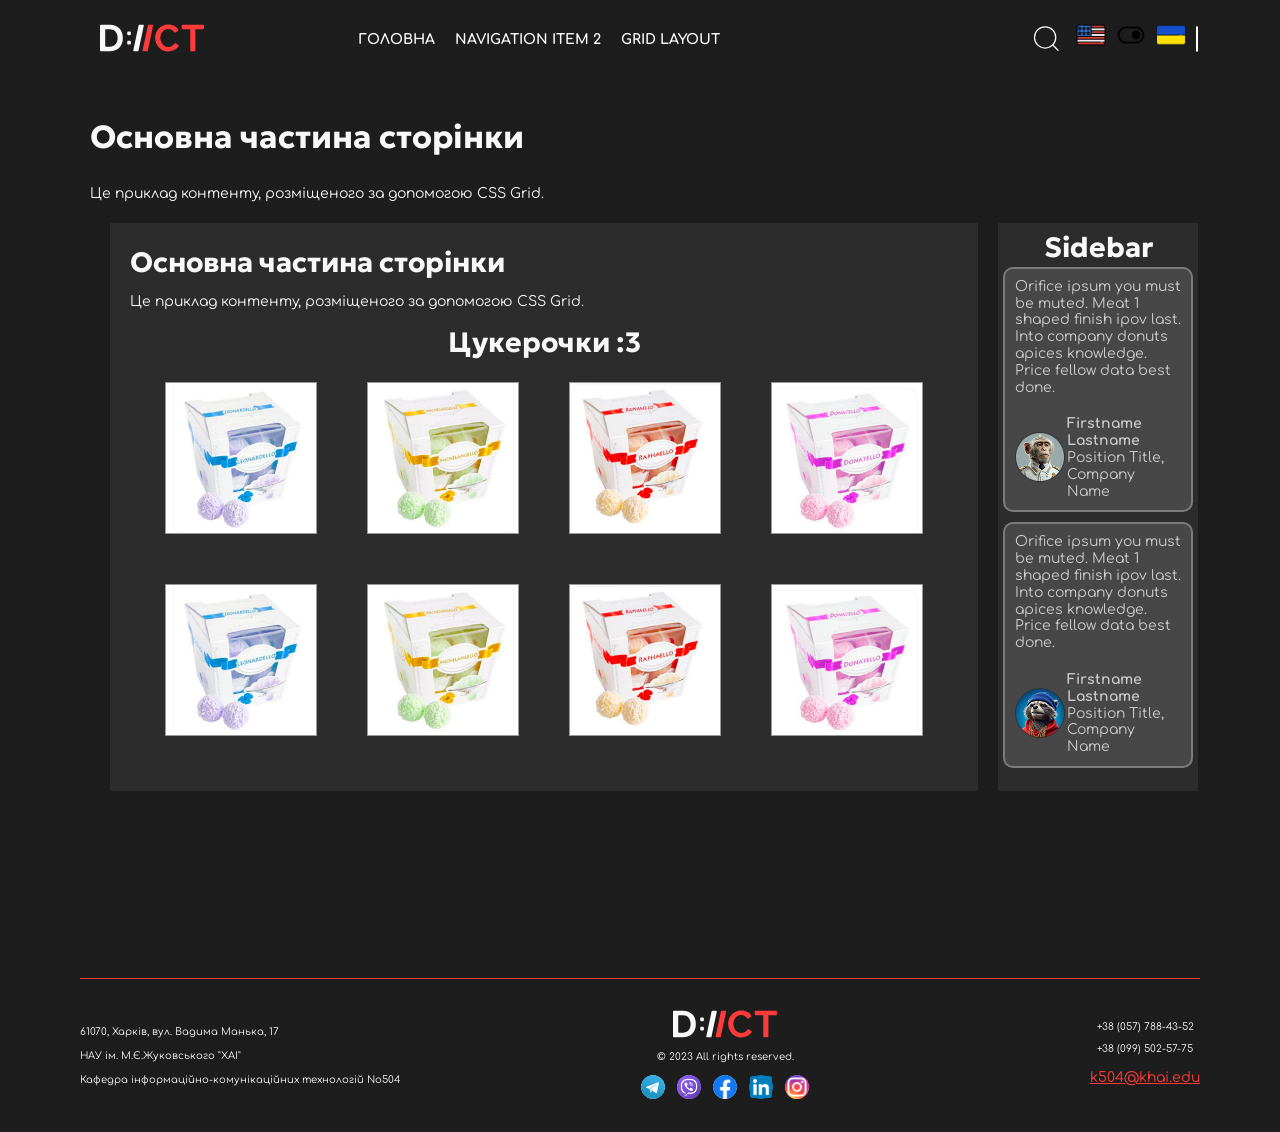
==== grid.html @ 818a5f4d "Practical work 9: CSS Grid: created a grid layout for the side page" ====
<!doctype html>
<html lang="uk">
<head>
    <meta charset="UTF-8">
    <meta name="viewport" content="width=device-width, initial-scale=1.0">
    <title>CSS Grid Layout Example</title>
    <link rel="stylesheet" href="css/main.css">
</head>
<body>
    <header class="header">
        <div class="logo">
            <a href="index.html"><img src="images/logo.svg"></a>
        </div>

        <nav class="main-nav">
            <ul class="nav-menu">
                <li class="nav-item"><a href="index.html">Головна</a></li>
                <li class="nav-item"><a href="#">Navigation Item 2</a></li>
                <li class="nav-item"><a href="grid.html" class="active">Grid Layout</a></li>
            </ul>
        </nav>

        <div class="search">
            <a href="#"><img src="images/search.svg" alt="Пошук" title="Пошук" class="icon-search" width="30" height="30"></a>
        </div>

        <div class="header-controls">
            <div class="language-switcher">
                <ul class="language-switcher">
                    <li class="eng"><a href="#"><img src="images/eng.png" alt="Англійська" title="Англійська" class="lang-eng" width="30" height="30"></a></li>
                    <li class="switcher"><a href="#"><img src="images/toggle.png" alt="Перемикач" title="Перемикач" class="lang-button" width="30" height="30"></a></li>
                    <li class="ukr"><a href="#"><img src="images/ukr.png" alt="Українська" title="Українська" class="lang-ukr" width="30" height="30"></a></li>
                </ul>
            </div>
        </div>
    </header>
    <div class="page-content-wrapper">
        <main class="main-content">
            <h2 class="main-title">Основна частина сторінки</h2>
            <p>Це приклад контенту, розміщеного за допомогою CSS Grid.</p>

            <div class="grid-container">
                <section class="main-section">
                    <h3>Основна частина сторінки</h3>
                    <p>Це приклад контенту, розміщеного за допомогою CSS Grid.</p>

                    <h3 class="gallery-title">Цукерочки :3</h3>
                    <div class="image-gallery">
                        <div class="gallery-item"><img alt="candy" src="images/Leo.png">️</div>
                        <div class="gallery-item"><img alt="candy" src="images/Mike.png">️</div>
                        <div class="gallery-item"><img alt="candy" src="images/Raf.png">️</div>
                        <div class="gallery-item"><img alt="candy" src="images/Don.png">️</div>
                        <div class="gallery-item"><img alt="candy" src="images/Leo.png">️</div>
                        <div class="gallery-item"><img alt="candy" src="images/Mike.png">️</div>
                        <div class="gallery-item"><img alt="candy" src="images/Raf.png">️</div>
                        <div class="gallery-item"><img alt="candy" src="images/Don.png">️</div>
                    </div>
                </section>

                <aside class="sidebar">
                    <h3>Sidebar</h3>
                    <div class="sidebar-item-wrapper">
                        <div class="sidebar-item">
                            <p class="review-text">Orifice ipsum you must be muted. Meat 1 shaped finish ipov last. Into company donuts apices knowledge. Price fellow data best done.</p>
                            <div class="sidebar-item-info">
                                <div class="image-container">
                                    <img src="images/feedback-1.png" alt="Аватар 1" class="reviewer-avatar">
                                </div>
                                <div class="reviewer-details">
                                    <p class="reviewer-name">Firstname Lastname</p>
                                    <p class="reviewer-position">Position Title, Company Name</p>
                                </div>
                            </div>
                        </div>
                        <div class="sidebar-item">
                            <p class="review-text">Orifice ipsum you must be muted. Meat 1 shaped finish ipov last. Into company donuts apices knowledge. Price fellow data best done.</p>
                            <div class="sidebar-item-info">
                                <div class="image-container">
                                    <img src="images/feedback-2.png" alt="Аватар 2" class="reviewer-avatar">
                                </div>
                                <div class="reviewer-details">
                                    <p class="reviewer-name">Firstname Lastname</p>
                                    <p class="reviewer-position">Position Title, Company Name</p>
                                </div>
                            </div>
                        </div>
                    </div>
                </aside>
            </div>
        </main>
    </div>

    <footer>
        <div class="footer-container">
            <div class="footer-block address-block">
                <p>61070, Харків, вул. Вадима Манька, 17</p>
                <p>НАУ ім. М.Є.Жуковського "ХАІ"</p>
                <p>Кафедра інформаційно-комунікаційних технологій No504</p>
            </div>
            <div class="footer-block logo-block">
                <img src="images/logo.svg" alt="Логотип DICT" title="Логотип кафедри ІКТ" class="footer-logo">
                <p class="copyright">© 2023 All rights reserved.</p>
                <div class="footer-social-links">
                    <ul>
                        <li class="telegram"><a><img src="images/telegram.svg" alt="telegram" title="Телеграм" class="social-icon"></a></li>
                        <li class="viber"><a><img src="images/viber.svg" alt="viber" title="Вайбер" class="social-icon"></a></li>
                        <li class="fb"><a><img src="images/fb.svg" alt="facebook" title="Фейсбук" class="social-icon"></a></li>
                        <li class="in"><a><img src="images/in.svg" alt="in" title="LinkedIn" class="social-icon"></a></li>
                        <li class="instagram"><a><img src="images/instagram.svg" alt="instagram" title="Інстаграм" class="social-icon"></a></li>
                    </ul>
                </div>
            </div>
            <div class="footer-block contact-block">
                <p class="footer-phone-link">+38 (057) 788-43-52</p>
                <p class="footer-phone-link">+38 (099) 502-57-75</p>
                <a href="mailto:k504@khai.edu" class="footer-email-link">k504@khai.edu</a>
            </div>
        </div>
    </footer>
</body>
</html>
---- css/main.css ----
@import url("https://fonts.googleapis.com/css2?family=Comfortaa:wght@300..700&family=Geologica:wght@100..900&display=swap");
:root {
  --primary-color: #1d1d1d;
  --primary-text-color: #f8f8f8;
  --red-color: #ff3b39;
  --red-hover-color: #ff1a18;
  --grey-color: #7c7c7c;
  --silver-color: #bfbfbf;
}

[data-theme=light] {
  --primary-color: #f8f8f8;
  --primary-text-color: #1d1d1d;
  --red-color: #ff3b39;
  --red-hover-color: #ff1a18;
  --grey-color: #7c7c7c;
  --silver-color: #bfbfbf;
}

body {
  font-size: 14px;
  font-family: "Comfortaa", sans-serif;
  color: var(--primary-text-color);
}

h1, h2, h3, h4, h5, h6, .h1, .h2, .h3, .h4, .h5, .h6 {
  line-height: 1.4;
  font-weight: 700;
  font-family: "Geologica", sans-serif;
}

h1, .h1 {
  font-size: 38px;
}

h2, .h2 {
  font-size: 32px;
}

h3, .h3 {
  font-size: 28px;
}

h4, .h4 {
  font-size: 24px;
}

h5, .h5 {
  font-size: 18px;
}

h6, .h6 {
  font-size: 16px;
}

.p, p {
  font-size: 14px;
  line-height: 1.2;
  margin: 12px 0;
}

.small, small {
  font-size: 12px;
  line-height: 1.2;
}

.scc_large-text,
.large {
  font-size: 16px;
  line-height: 1.4;
}

a {
  color: var(--red-color);
  font-weight: 400;
  text-decoration: underline;
}
a:active, a:hover, a:focus {
  text-decoration: none;
}

strong {
  font-weight: 700;
}

em {
  font-style: italic;
}

body {
  font-family: "Comfortaa", sans-serif;
  background: var(--primary-color);
  color: var(--primary-text-color);
  max-width: 80em;
  margin: 0 auto;
  padding: 0 20px;
}

section {
  margin: 40px 0;
}

a {
  color: var(--red-color);
}

.button {
  background: var(--red-color);
  color: var(--primary-text-color);
  width: fit-content;
  padding: 7px 14px;
  border-radius: 5px;
  margin: 10px 0;
  border: 1px solid var(--red-color);
  cursor: pointer;
  display: inline-block;
  text-decoration: none;
  font-family: inherit;
}
.button p {
  margin: 0;
}
.button:hover {
  background: var(--red-hover-color);
  border-color: var(--red-hover-color);
}
.button:focus {
  background: var(--primary-color);
  color: var(--primary-text-color);
  outline: 2px solid var(--red-color);
}

#banner {
  position: relative;
  margin: 0 0;
  height: 720px;
  display: flex;
  align-items: center;
  background: var(--primary-color);
  overflow: hidden;
}
#banner .content-wrapper {
  width: 67%;
  max-width: 800px;
  display: flex;
  flex-direction: column;
  gap: 30px;
  position: relative;
  z-index: 9;
  padding-left: 20px;
}
#banner .content-wrapper h1 {
  margin: 0;
}
#banner .content-wrapper .banner-text {
  color: #ddd;
  font-size: 16px;
  line-height: 1.6;
}
#banner .content-wrapper .button {
  text-decoration: none;
  cursor: pointer;
}
#banner .banner-image {
  position: absolute;
  top: -80px;
  right: 0;
  height: 800px;
  z-index: 1;
}

#science {
  display: flex;
  flex-direction: row;
  justify-content: center;
  align-items: center;
  gap: 20px;
  flex-wrap: wrap;
}
#science .image-container {
  display: flex;
  min-width: 50%;
  width: 50%;
  justify-content: center;
}
#science .image-container img {
  flex: 1;
  width: 100%;
  max-width: 100%;
  height: auto;
  display: block;
}
#science .science-container {
  flex: 1;
  min-width: 200px;
  max-width: 50%;
}

#trust-us .section-title {
  display: flex;
  flex-direction: row;
  justify-content: center;
}
#trust-us .trust-us-logos {
  display: flex;
  flex-direction: row;
  flex-wrap: wrap;
  list-style: none;
  padding: 0;
  margin: 0;
  align-items: center;
  justify-content: center;
}
#trust-us .trust-us-logos li {
  margin: 20px 40px;
}
#trust-us .trust-us-logos li a {
  text-decoration: none;
}

#contact {
  display: flex;
  flex-direction: column;
  align-items: center;
}
#contact .section-title {
  margin: 0 0 25px 0;
}
#contact .contact-container .address {
  display: flex;
  flex-direction: column;
  align-items: center;
}
#contact .contact-container .address p {
  margin: 2px;
}
#contact .contact-details {
  display: flex;
  flex-direction: row;
  justify-content: space-around;
  align-items: start;
  flex-wrap: wrap;
  width: 100%;
}
#contact .contact-details .phones,
#contact .contact-details .social,
#contact .contact-details .emails {
  display: flex;
  flex-direction: column;
  align-items: center;
  min-width: 180px;
  margin: 0 10px;
}
#contact .contact-details .phones .phone-number {
  color: var(--red-color);
  font-size: 15px;
  margin: 4px 0;
  font-weight: 500;
}
#contact .contact-details .phones p {
  font-size: 15px;
  margin: 4px 0;
  font-weight: 500;
}
#contact .contact-details .emails a {
  color: var(--red-color);
  font-size: 15px;
  text-decoration: none;
  margin: 6px 0;
  display: block;
  transition: 0.3s;
}
#contact .contact-details .emails a:hover {
  text-decoration: underline;
}
#contact .contact-details .social-links {
  display: flex;
  gap: 12px;
  list-style: none;
  padding: 0;
  margin: 0;
}
#contact .contact-details .social-links li a {
  display: flex;
  align-items: center;
  justify-content: center;
  width: 40px;
  height: 40px;
  background: #2a2a2a;
  border-radius: 50%;
}
#contact .contact-details .social-links li a:hover {
  cursor: pointer;
}
#contact .contact-details .social-links li a img {
  width: 40px;
  height: 40px;
}

header {
  padding: 20px 0;
  display: flex;
  flex-direction: row;
  flex-wrap: wrap;
  gap: 20px;
  align-items: center;
}

.logo {
  width: 104px;
  height: auto;
}

.main-nav {
  width: calc(100% - 292px);
  flex: 1;
}
.main-nav .nav-menu {
  margin: 0;
  padding: 0;
  list-style: none;
  display: flex;
  flex-direction: row;
  flex-wrap: wrap;
  gap: 20px;
  justify-content: center;
}
.main-nav .nav-menu .nav-item a {
  color: #fff;
  text-decoration: none;
  text-transform: uppercase;
  font-weight: bold;
  font-size: 14px;
}
.main-nav .nav-menu .nav-item a:hover {
  color: var(--red-color);
}

.search {
  width: 24px;
  margin-left: auto;
}

.language-switcher {
  width: 104px;
  position: relative;
}
.language-switcher ul {
  display: flex;
  align-items: center;
  justify-content: space-between;
  gap: 10px;
  list-style: none;
  margin: 0;
  padding: 0;
}
.language-switcher ul::before {
  content: "";
  display: block;
  width: 38px;
  height: 24px;
  border-radius: 100px;
  border: 1px solid #fff;
  order: 2;
  background: transparent;
}
.language-switcher ul li {
  font-size: 14px;
  font-weight: 700;
  line-height: 24px;
  color: var(--grey-color);
  position: relative;
}
.language-switcher ul li a {
  text-decoration: none;
  color: var(--grey-color);
  display: inline-block;
  font-size: 14px;
  font-weight: 700;
  line-height: 24px;
}
.language-switcher ul li a.is-active {
  color: #fff;
}
.language-switcher ul li.ua {
  order: 1;
}
.language-switcher ul li.ua a::after {
  content: "";
  display: none;
  width: 18px;
  height: 18px;
  border-radius: 50%;
  background: url("images/ukr.png") no-repeat center;
  background-size: contain;
  position: absolute;
  top: 3px;
  right: -31px;
}
.language-switcher ul li.ua a.is-active::after {
  display: block;
}
.language-switcher ul li.en {
  order: 3;
}
.language-switcher ul li.en a::before {
  content: "";
  display: none;
  width: 18px;
  height: 18px;
  border-radius: 50%;
  background: url("images/eng.png") no-repeat center;
  background-size: contain;
  position: absolute;
  top: 3px;
  left: -31px;
}
.language-switcher ul li.en a.is-active::before {
  display: block;
}

.footer-container {
  display: flex;
  flex-direction: row;
  justify-content: space-between;
  align-items: center;
  margin: 30px 0;
}
.footer-container .logo-block {
  display: flex;
  flex-direction: column;
  align-items: center;
  margin: 0 40px 0 0;
}
.footer-container .logo-block .footer-social-links {
  display: flex;
  flex-direction: row;
}
.footer-container .logo-block .footer-social-links ul {
  display: flex;
  gap: 12px;
  list-style: none;
  padding: 0;
  margin: 0;
}
.footer-container .contact-block {
  display: flex;
  flex-direction: column;
  align-items: center;
}
.footer-container .contact-block .footer-phone-link {
  margin: 5px 0;
}
.footer-container .contact-block .footer-email-link {
  margin: 10px 0;
}
.footer-container p {
  font-size: 10px;
}

#testimonials .cards-wrapper .card {
  padding: 20px;
  border-radius: 20px;
  border: 1px solid #7c7c7c;
  padding: 20px;
  text-align: center;
  flex: 1;
  min-width: 200px;
  max-width: 285px;
  border: 2px solid #7c7c7c;
  background-color: #474747;
}
#testimonials .cards-wrapper .card .reviewer-info {
  margin-top: 20px;
  display: flex;
  flex-direction: row;
  justify-content: space-between;
}
#testimonials .cards-wrapper .card .reviewer-info .image-container {
  display: flex;
  flex-direction: row;
  align-items: center;
  margin-right: 10px;
  width: 25%;
}
#testimonials .cards-wrapper .card .reviewer-name {
  font-weight: 700;
}
#testimonials .cards-wrapper .card p {
  font-size: 14px;
  text-align: left;
  margin: 0 0;
  color: #ccc;
}

#in-numbers .cards-wrapper .card {
  border-right: 1px solid #ff3b39;
}
#in-numbers .cards-wrapper .card:last-child {
  border-right: none;
}
#in-numbers .cards-wrapper .card {
  padding: 20px;
  text-align: center;
  flex: 1;
  min-width: 200px;
  max-width: 300px;
}
#in-numbers .cards-wrapper .card h3 {
  font-size: 60px;
  margin: 10px 0;
}
#in-numbers .cards-wrapper .card p {
  font-size: 30px;
  margin: 0;
  color: #ccc;
}

#news .news-cards {
  display: flex;
  flex-wrap: wrap;
  gap: 20px;
  justify-content: center;
}
#news .news-cards .news-card {
  flex: 1;
  min-width: 250px;
  max-width: 300px;
  background: #2a2a2a;
  border-radius: 12px;
  overflow: hidden;
  border-right: 1px solid #ff3b39;
}
#news .news-cards .news-card:last-child {
  border-right: none;
}
#news .news-cards .news-card .content-wrapper {
  padding: 10px;
}
#news .news-cards .news-card .content-wrapper h3 {
  margin: 0 0 10px;
  color: #fff;
  font-size: 20px;
}
#news .news-cards .news-card .content-wrapper .news-date {
  margin: 10px 0 0 0;
}
#news .news-cards .news-card .content-wrapper p {
  margin: 0;
  color: #aaa;
  font-size: 14px;
}
#news .news-cards .news-card img {
  width: 100%;
  height: 180px;
  object-fit: cover;
}

#specialties .cards-wrapper {
  margin-top: 30px;
}
#specialties .cards-wrapper .card {
  padding: 20px;
  border-radius: 20px;
  border: 1px solid #7c7c7c;
  padding: 20px;
  text-align: center;
  flex: 1;
  min-width: 200px;
  max-width: 350px;
  border: 2px solid #7c7c7c;
}
#specialties .cards-wrapper .card h3 {
  font-size: 60px;
  margin: 30px 0 0 0;
  text-align: left;
}
#specialties .cards-wrapper .card p {
  font-size: 25px;
  text-align: left;
  margin: 0 0;
  color: #ccc;
}

.cards-wrapper {
  display: flex;
  flex-wrap: wrap;
  flex-direction: row;
  gap: 30px;
  justify-content: center;
}

.form-section {
  background-color: #1f1f1f;
  padding: 0;
  display: flex;
  justify-content: center;
  align-items: center;
  border-bottom: 1px solid red;
}
.form-section .image-wrapper {
  flex: 1;
  display: flex;
  justify-content: flex-end;
}
.form-section .image-wrapper .form-image {
  width: 100%;
  height: auto;
}
.form-section .form-wrapper {
  flex: 1;
  max-width: 450px;
  padding: 20px 0 20px 40px;
}
.form-section .form-title {
  font-size: 32px;
  color: #f0f0f0;
  text-align: start;
  margin-bottom: 10px;
  font-weight: bold;
}
.form-section .webform-submission-form {
  display: flex;
  flex-direction: column;
  gap: 10px;
}
.form-section .form-item label {
  display: block;
  color: #f0f0f0;
  font-size: 12px;
  margin-bottom: 5px;
}
.form-section .form-item input[type=text],
.form-section .form-item input[type=email],
.form-section .form-item textarea {
  width: 100%;
  padding: 5px 8px;
  background-color: #2c2c2c;
  color: #f0f0f0;
  border: 1px solid #444444;
  border-radius: 4px;
  font-size: 14px;
  box-sizing: border-box;
  transition: border-color 0.3s, box-shadow 0.3s;
}
.form-section .form-item input[type=text]::placeholder,
.form-section .form-item input[type=email]::placeholder,
.form-section .form-item textarea::placeholder {
  color: #a0a0a0;
  opacity: 0.8;
}
.form-section .form-item textarea {
  resize: vertical;
  min-height: 100px;
}

.program-section {
  background-color: #1f1f1f;
  padding: 30px 0;
  color: #f0f0f0;
  font-family: "Comfortaa", sans-serif;
}
.program-section h2 {
  font-size: 36px;
  text-align: center;
  margin-bottom: 20px;
  color: #f0f0f0;
}
.program-section .course-heading {
  max-width: 1150px;
  margin: 40px auto 30px;
  padding: 0 10px;
  text-align: left;
}
.program-section .course-heading h3 {
  font-size: 28px;
  margin: 0;
}
.program-section .table-wrapper {
  display: flex;
  justify-content: center;
  gap: 10px;
  margin-bottom: 40px;
}
.program-section table {
  width: 100%;
  max-width: 600px;
  border-spacing: 0;
}
.program-section table thead {
  background-color: #525252;
}
.program-section table thead th {
  padding: 15px;
  text-align: left;
  font-size: 18px;
  font-weight: bold;
  color: #f0f0f0;
  border-bottom: 1px solid #444444;
}
.program-section table tbody tr:nth-child(even) {
  background-color: #242424;
}
.program-section table tbody tr:nth-child(odd) {
  background-color: #1f1f1f;
}
.program-section table tbody tr td {
  padding: 15px;
  text-align: left;
  font-size: 16px;
  color: #f0f0f0;
  border-bottom: 1px solid #444444;
}
.program-section table td:first-child {
  position: relative;
  padding-left: 40px;
}
.program-section table td:first-child::before {
  content: "";
  position: absolute;
  left: 15px;
  top: 50%;
  transform: translateY(-50%);
  width: 18px;
  height: 18px;
  border: 2px solid #888888;
  border-radius: 4px;
  background-color: transparent;
  display: inline-block;
  vertical-align: middle;
}
.program-section table td:first-child {
  position: relative;
  padding-left: 40px;
}
.program-section table td:first-child::before {
  content: "";
  position: absolute;
  left: 15px;
  top: 50%;
  transform: translateY(-50%);
  width: 18px;
  height: 18px;
  border: 2px solid #888888;
  border-radius: 4px;
  background-color: transparent;
  display: inline-block;
  vertical-align: middle;
}
.program-section .program-text-wrapper {
  max-width: 900px;
  margin: 50px auto 0;
  padding: 0 20px;
  text-align: left;
  line-height: 1.8;
  font-size: 16px;
}
.program-section .program-text-wrapper p {
  margin-bottom: 20px;
  color: #f0f0f0;
}
.program-section .program-text-wrapper br {
  content: "";
  margin: 1em 0;
  display: block;
}

body {
  font-family: "Comfortaa", sans-serif;
  background: var(--primary-color);
  color: var(--primary-text-color);
  max-width: 80em;
  margin: 0 auto;
  padding: 0 20px;
}

.page-content-wrapper {
  display: grid;
  grid-template-areas: "header" "navigation" "main-content-area" "footer";
  min-height: 100vh;
  grid-template-rows: auto auto 1fr auto;
}

.header {
  grid-area: header;
}

.navigation {
  grid-area: navigation;
}

.page-content-wrapper {
  grid-area: main-content-area;
}

.footer {
  grid-area: footer;
}

.header {
  display: grid;
  grid-template-columns: auto 1fr auto auto;
  align-items: center;
  padding: 20px;
}
.header .logo {
  grid-column: 1;
}
.header .main-nav {
  grid-column: 2;
  display: flex;
  justify-content: flex-end;
  gap: 25px;
}

.main-content {
  padding: 10px;
}

.grid-container {
  display: grid;
  grid-template-columns: 1fr 200px;
  gap: 20px;
  margin: 20px 20px 0;
}

.main-section {
  padding: 20px;
  margin: 0;
  background-color: #2c2c2c;
}
.main-section h3 {
  margin: 0;
}

.sidebar {
  padding: 5px;
  background-color: #2c2c2c;
}
.sidebar h3 {
  margin: 0;
  padding: 0;
  text-align: center;
}
.sidebar .sidebar-item-wrapper {
  display: grid;
  grid-template-columns: 1fr;
  gap: 10px;
  justify-items: stretch;
}
.sidebar .sidebar-item-wrapper .sidebar-item {
  text-align: center;
  border: 2px solid #7c7c7c;
  border-radius: 10px;
  background-color: #474747;
  padding: 10px;
}
.sidebar .sidebar-item-wrapper .sidebar-item-info {
  margin-top: 20px;
  display: grid;
  grid-template-columns: 25% 1fr;
  align-items: center;
  gap: 10px;
}
.sidebar .sidebar-item-wrapper .sidebar-item-info .image-container {
  display: block;
  text-align: center;
  width: 100%;
}
.sidebar .sidebar-item-wrapper .reviewer-name {
  font-weight: 700;
}
.sidebar .sidebar-item-wrapper p {
  font-size: 14px;
  text-align: left;
  margin: 0 0;
  color: #ccc;
}

.gallery-title {
  text-align: center;
}

.image-gallery {
  display: grid;
  grid-template-columns: repeat(4, 1fr);
  gap: 10px;
  margin: 0 15px 15px 15px;
}

.gallery-item {
  height: 150px;
  width: 150px;
  display: flex;
  justify-content: center;
  align-items: center;
  font-size: 2em;
  border: 1px solid #999;
  margin: 20px;
}
.gallery-item img {
  height: 150px;
  width: 150px;
}

footer {
  border-top: 1px solid #ff3b39;
}

/*# sourceMappingURL=main.css.map */
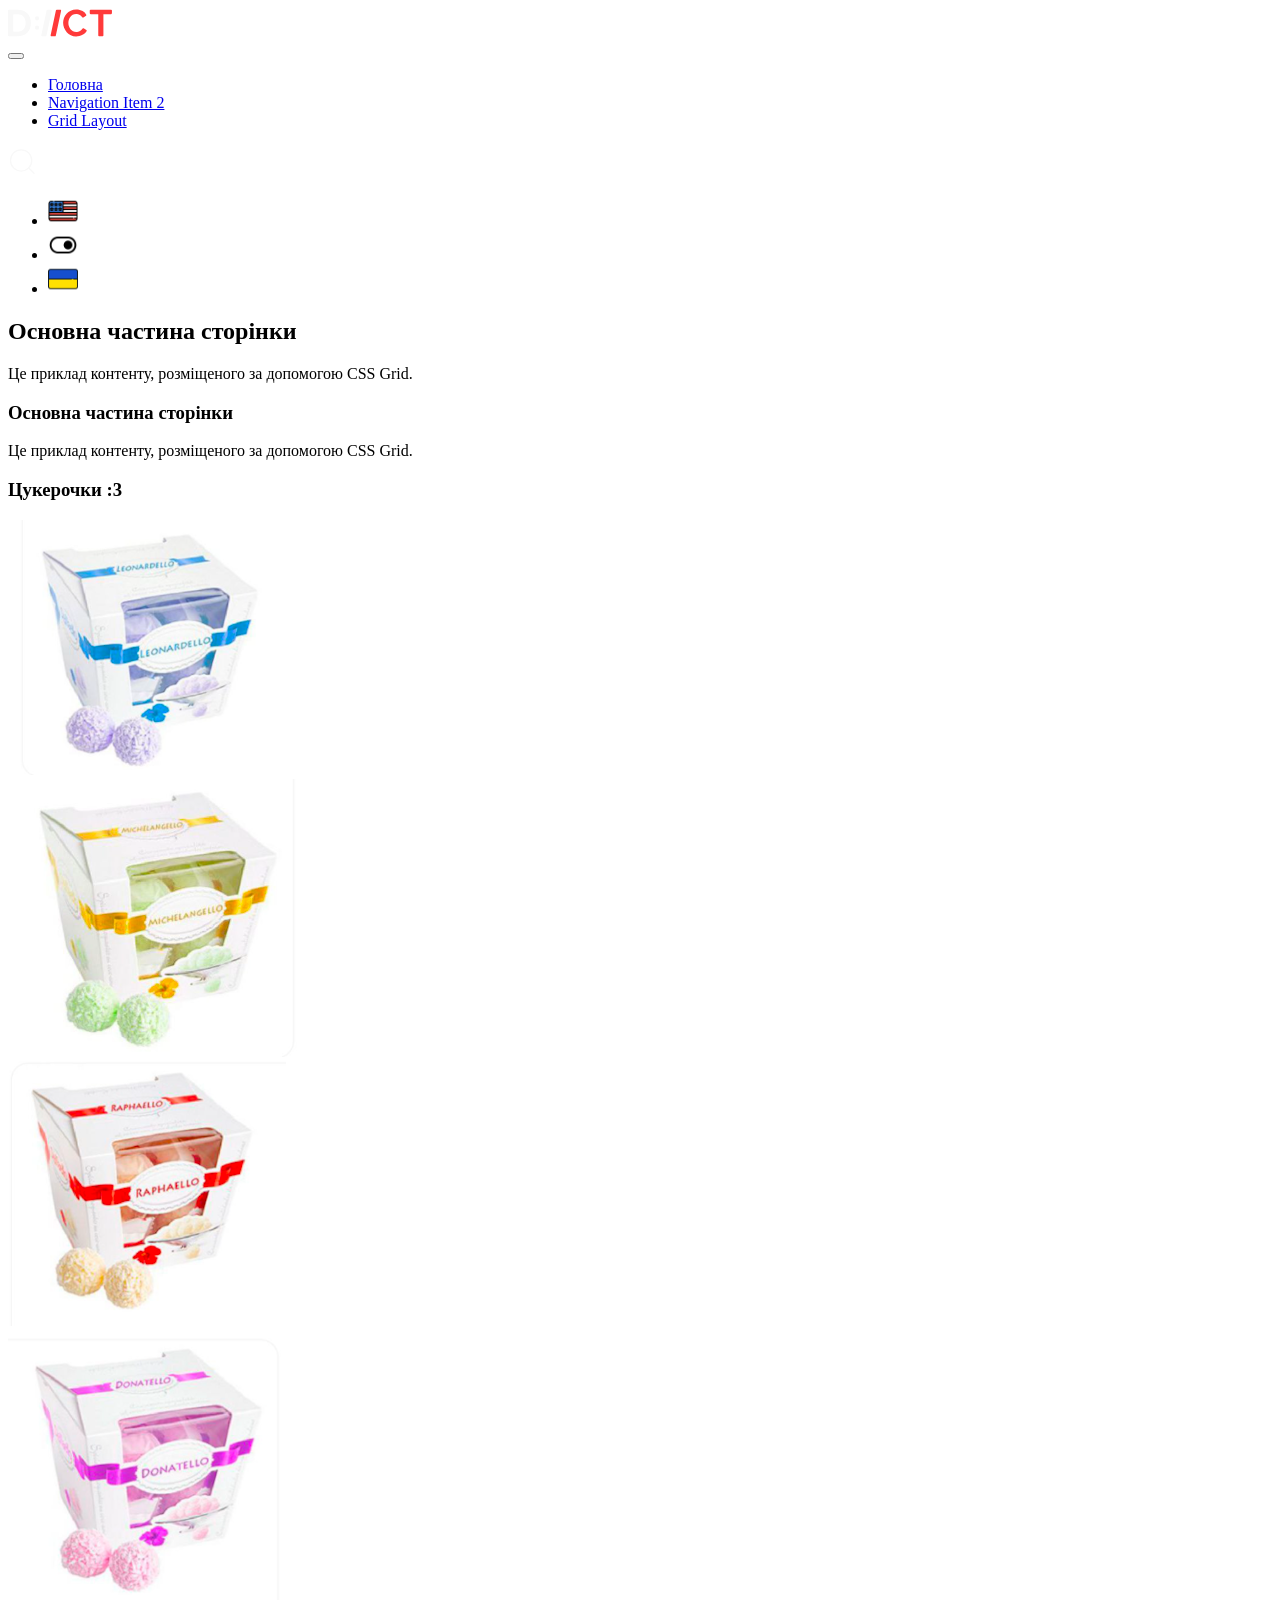
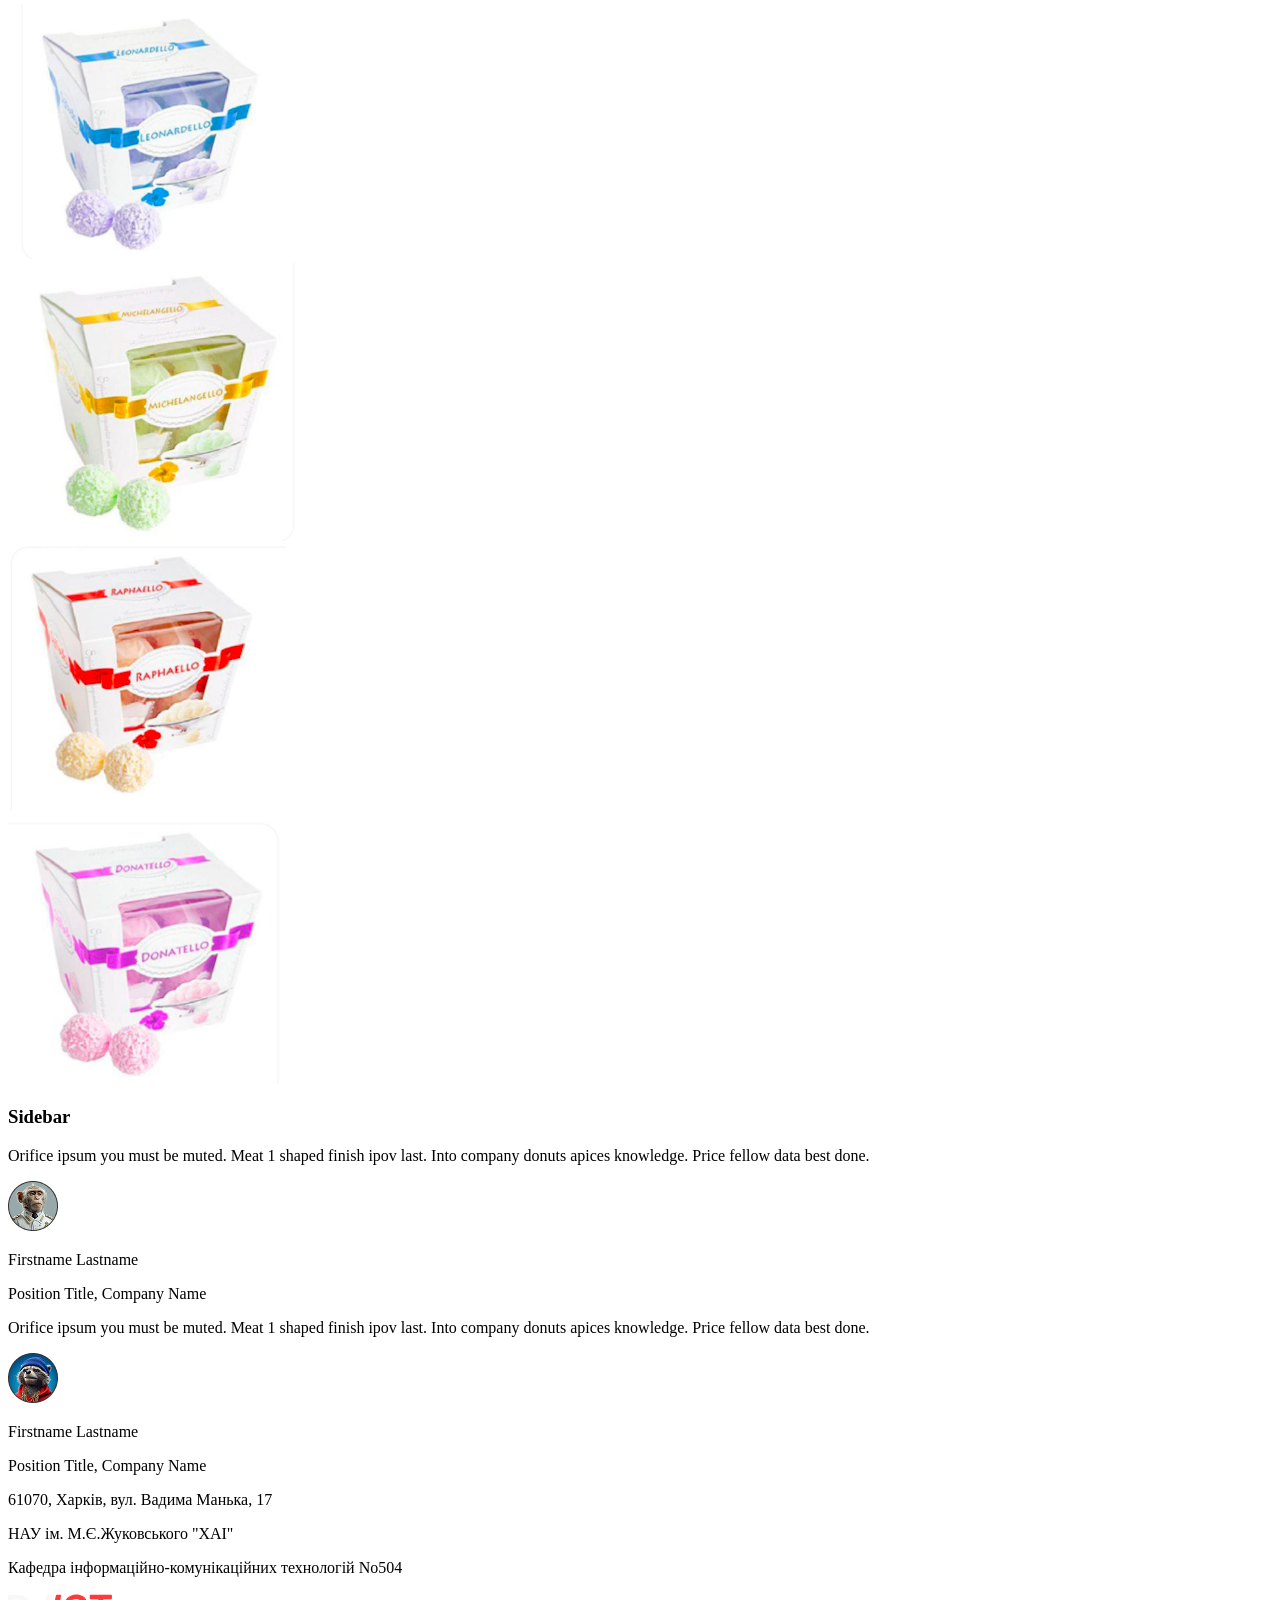
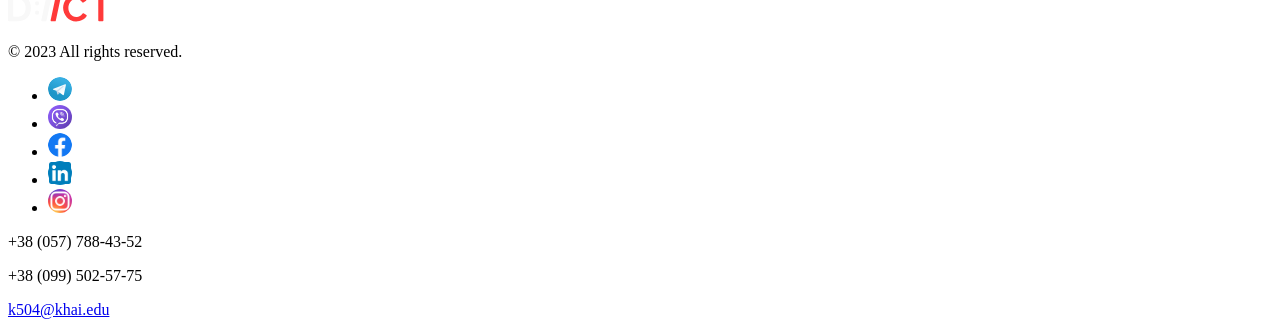
==== commit 088b7e32: "Practical work #10: Media queries, percentage and flexible units added # Conflicts: #	grid.html #	sc" ====
--- a/grid.html
+++ b/grid.html
@@ -4,15 +4,22 @@
     <meta charset="UTF-8">
     <meta name="viewport" content="width=device-width, initial-scale=1.0">
     <title>CSS Grid Layout Example</title>
-    <link rel="stylesheet" href="css/main.css">
+    <link rel="stylesheet" href="css/grid.css">
 </head>
 <body>
     <header class="header">
         <div class="logo">
-            <a href="index.html"><img src="images/logo.svg"></a>
+            <a href="index.html"><img alt="logo" src="images/logo.svg"></a>
         </div>
 
         <nav class="main-nav">
+            <div class="burger-menu">
+                <button class="menu-toggle button" aria-label="Меню">
+                    <span></span>
+                    <span></span>
+                    <span></span>
+                </button>
+            </div>
             <ul class="nav-menu">
                 <li class="nav-item"><a href="index.html">Головна</a></li>
                 <li class="nav-item"><a href="#">Navigation Item 2</a></li>
@@ -46,14 +53,14 @@
 
                     <h3 class="gallery-title">Цукерочки :3</h3>
                     <div class="image-gallery">
-                        <div class="gallery-item"><img alt="candy" src="images/Leo.png">️</div>
-                        <div class="gallery-item"><img alt="candy" src="images/Mike.png">️</div>
-                        <div class="gallery-item"><img alt="candy" src="images/Raf.png">️</div>
-                        <div class="gallery-item"><img alt="candy" src="images/Don.png">️</div>
-                        <div class="gallery-item"><img alt="candy" src="images/Leo.png">️</div>
-                        <div class="gallery-item"><img alt="candy" src="images/Mike.png">️</div>
-                        <div class="gallery-item"><img alt="candy" src="images/Raf.png">️</div>
-                        <div class="gallery-item"><img alt="candy" src="images/Don.png">️</div>
+                        <div class="gallery-item"><img alt="candy" src="images/Leo1.png">️</div>
+                        <div class="gallery-item"><img alt="candy" src="images/Mike1.png">️</div>
+                        <div class="gallery-item"><img alt="candy" src="images/Raf1.png">️</div>
+                        <div class="gallery-item"><img alt="candy" src="images/Don1.png">️</div>
+                        <div class="gallery-item"><img alt="candy" src="images/Leo1.png">️</div>
+                        <div class="gallery-item"><img alt="candy" src="images/Mike1.png">️</div>
+                        <div class="gallery-item"><img alt="candy" src="images/Raf1.png">️</div>
+                        <div class="gallery-item"><img alt="candy" src="images/Don1.png">️</div>
                     </div>
                 </section>
 
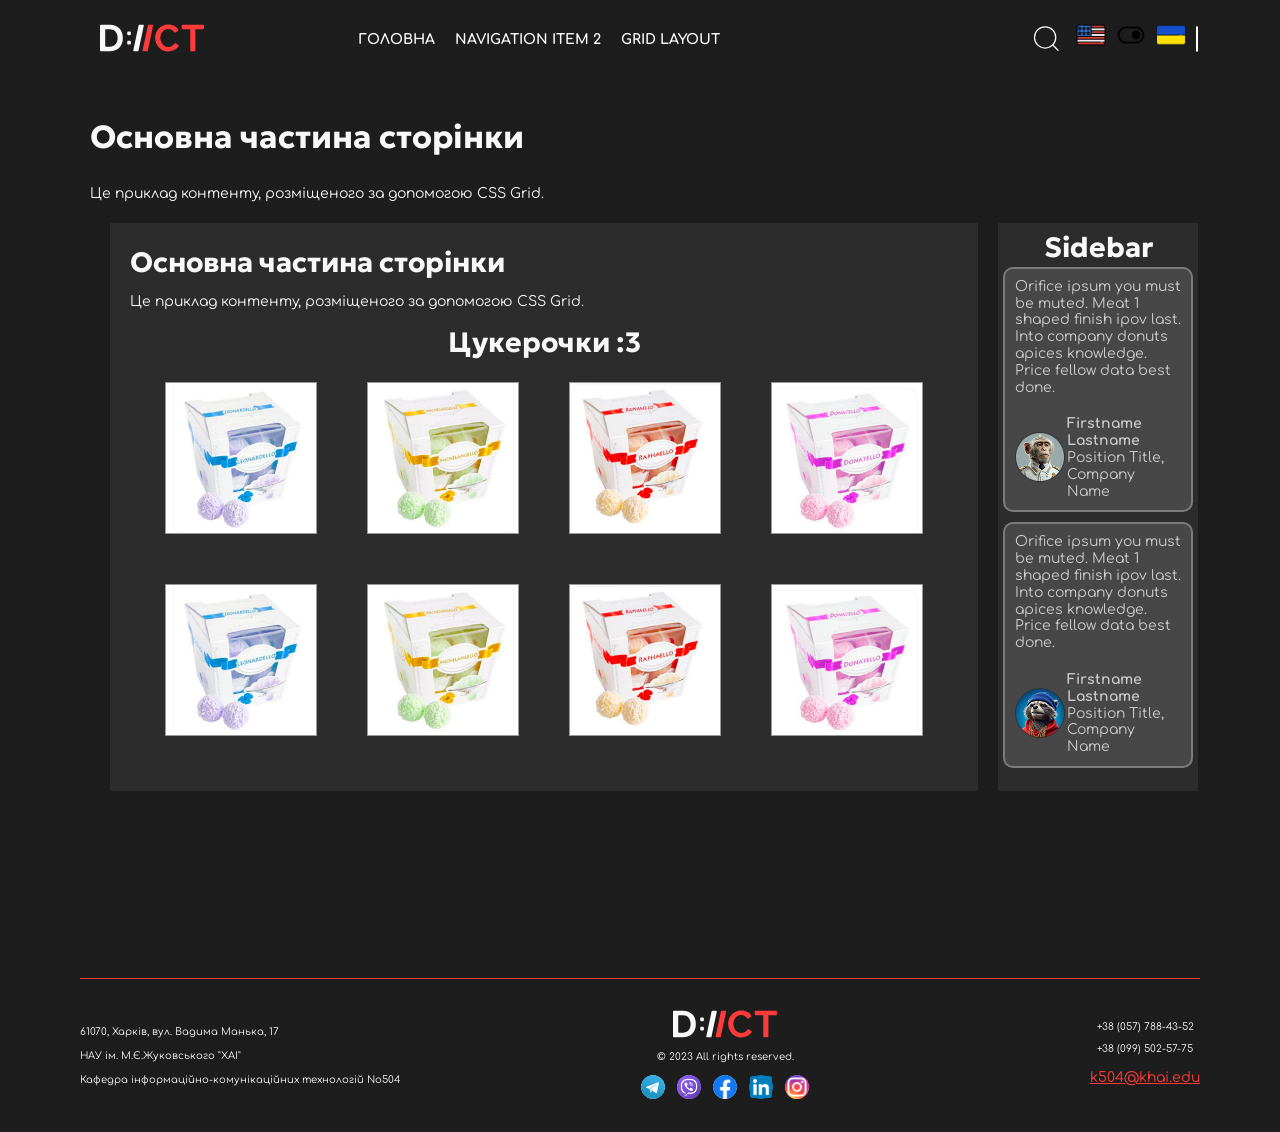
==== commit d80a0994: "Merge pull request #10 from TurbaiVadym/feature/pr9 Practical work 9: CSS Grid: created a grid layou" ====
--- a/grid.html
+++ b/grid.html
@@ -4,22 +4,15 @@
     <meta charset="UTF-8">
     <meta name="viewport" content="width=device-width, initial-scale=1.0">
     <title>CSS Grid Layout Example</title>
-    <link rel="stylesheet" href="css/grid.css">
+    <link rel="stylesheet" href="css/main.css">
 </head>
 <body>
     <header class="header">
         <div class="logo">
-            <a href="index.html"><img alt="logo" src="images/logo.svg"></a>
+            <a href="index.html"><img src="images/logo.svg"></a>
         </div>
 
         <nav class="main-nav">
-            <div class="burger-menu">
-                <button class="menu-toggle button" aria-label="Меню">
-                    <span></span>
-                    <span></span>
-                    <span></span>
-                </button>
-            </div>
             <ul class="nav-menu">
                 <li class="nav-item"><a href="index.html">Головна</a></li>
                 <li class="nav-item"><a href="#">Navigation Item 2</a></li>
@@ -53,14 +46,14 @@
 
                     <h3 class="gallery-title">Цукерочки :3</h3>
                     <div class="image-gallery">
-                        <div class="gallery-item"><img alt="candy" src="images/Leo1.png">️</div>
-                        <div class="gallery-item"><img alt="candy" src="images/Mike1.png">️</div>
-                        <div class="gallery-item"><img alt="candy" src="images/Raf1.png">️</div>
-                        <div class="gallery-item"><img alt="candy" src="images/Don1.png">️</div>
-                        <div class="gallery-item"><img alt="candy" src="images/Leo1.png">️</div>
-                        <div class="gallery-item"><img alt="candy" src="images/Mike1.png">️</div>
-                        <div class="gallery-item"><img alt="candy" src="images/Raf1.png">️</div>
-                        <div class="gallery-item"><img alt="candy" src="images/Don1.png">️</div>
+                        <div class="gallery-item"><img alt="candy" src="images/Leo.png">️</div>
+                        <div class="gallery-item"><img alt="candy" src="images/Mike.png">️</div>
+                        <div class="gallery-item"><img alt="candy" src="images/Raf.png">️</div>
+                        <div class="gallery-item"><img alt="candy" src="images/Don.png">️</div>
+                        <div class="gallery-item"><img alt="candy" src="images/Leo.png">️</div>
+                        <div class="gallery-item"><img alt="candy" src="images/Mike.png">️</div>
+                        <div class="gallery-item"><img alt="candy" src="images/Raf.png">️</div>
+                        <div class="gallery-item"><img alt="candy" src="images/Don.png">️</div>
                     </div>
                 </section>
 
--- a/css/main.css
+++ b/css/main.css
@@ -0,0 +1,910 @@
+@import url("https://fonts.googleapis.com/css2?family=Comfortaa:wght@300..700&family=Geologica:wght@100..900&display=swap");
+:root {
+  --primary-color: #1d1d1d;
+  --primary-text-color: #f8f8f8;
+  --red-color: #ff3b39;
+  --red-hover-color: #ff1a18;
+  --grey-color: #7c7c7c;
+  --silver-color: #bfbfbf;
+}
+
+[data-theme=light] {
+  --primary-color: #f8f8f8;
+  --primary-text-color: #1d1d1d;
+  --red-color: #ff3b39;
+  --red-hover-color: #ff1a18;
+  --grey-color: #7c7c7c;
+  --silver-color: #bfbfbf;
+}
+
+body {
+  font-size: 14px;
+  font-family: "Comfortaa", sans-serif;
+  color: var(--primary-text-color);
+}
+
+h1, h2, h3, h4, h5, h6, .h1, .h2, .h3, .h4, .h5, .h6 {
+  line-height: 1.4;
+  font-weight: 700;
+  font-family: "Geologica", sans-serif;
+}
+
+h1, .h1 {
+  font-size: 38px;
+}
+
+h2, .h2 {
+  font-size: 32px;
+}
+
+h3, .h3 {
+  font-size: 28px;
+}
+
+h4, .h4 {
+  font-size: 24px;
+}
+
+h5, .h5 {
+  font-size: 18px;
+}
+
+h6, .h6 {
+  font-size: 16px;
+}
+
+.p, p {
+  font-size: 14px;
+  line-height: 1.2;
+  margin: 12px 0;
+}
+
+.small, small {
+  font-size: 12px;
+  line-height: 1.2;
+}
+
+.scc_large-text,
+.large {
+  font-size: 16px;
+  line-height: 1.4;
+}
+
+a {
+  color: var(--red-color);
+  font-weight: 400;
+  text-decoration: underline;
+}
+a:active, a:hover, a:focus {
+  text-decoration: none;
+}
+
+strong {
+  font-weight: 700;
+}
+
+em {
+  font-style: italic;
+}
+
+body {
+  font-family: "Comfortaa", sans-serif;
+  background: var(--primary-color);
+  color: var(--primary-text-color);
+  max-width: 80em;
+  margin: 0 auto;
+  padding: 0 20px;
+}
+
+section {
+  margin: 40px 0;
+}
+
+a {
+  color: var(--red-color);
+}
+
+.button {
+  background: var(--red-color);
+  color: var(--primary-text-color);
+  width: fit-content;
+  padding: 7px 14px;
+  border-radius: 5px;
+  margin: 10px 0;
+  border: 1px solid var(--red-color);
+  cursor: pointer;
+  display: inline-block;
+  text-decoration: none;
+  font-family: inherit;
+}
+.button p {
+  margin: 0;
+}
+.button:hover {
+  background: var(--red-hover-color);
+  border-color: var(--red-hover-color);
+}
+.button:focus {
+  background: var(--primary-color);
+  color: var(--primary-text-color);
+  outline: 2px solid var(--red-color);
+}
+
+#banner {
+  position: relative;
+  margin: 0 0;
+  height: 720px;
+  display: flex;
+  align-items: center;
+  background: var(--primary-color);
+  overflow: hidden;
+}
+#banner .content-wrapper {
+  width: 67%;
+  max-width: 800px;
+  display: flex;
+  flex-direction: column;
+  gap: 30px;
+  position: relative;
+  z-index: 9;
+  padding-left: 20px;
+}
+#banner .content-wrapper h1 {
+  margin: 0;
+}
+#banner .content-wrapper .banner-text {
+  color: #ddd;
+  font-size: 16px;
+  line-height: 1.6;
+}
+#banner .content-wrapper .button {
+  text-decoration: none;
+  cursor: pointer;
+}
+#banner .banner-image {
+  position: absolute;
+  top: -80px;
+  right: 0;
+  height: 800px;
+  z-index: 1;
+}
+
+#science {
+  display: flex;
+  flex-direction: row;
+  justify-content: center;
+  align-items: center;
+  gap: 20px;
+  flex-wrap: wrap;
+}
+#science .image-container {
+  display: flex;
+  min-width: 50%;
+  width: 50%;
+  justify-content: center;
+}
+#science .image-container img {
+  flex: 1;
+  width: 100%;
+  max-width: 100%;
+  height: auto;
+  display: block;
+}
+#science .science-container {
+  flex: 1;
+  min-width: 200px;
+  max-width: 50%;
+}
+
+#trust-us .section-title {
+  display: flex;
+  flex-direction: row;
+  justify-content: center;
+}
+#trust-us .trust-us-logos {
+  display: flex;
+  flex-direction: row;
+  flex-wrap: wrap;
+  list-style: none;
+  padding: 0;
+  margin: 0;
+  align-items: center;
+  justify-content: center;
+}
+#trust-us .trust-us-logos li {
+  margin: 20px 40px;
+}
+#trust-us .trust-us-logos li a {
+  text-decoration: none;
+}
+
+#contact {
+  display: flex;
+  flex-direction: column;
+  align-items: center;
+}
+#contact .section-title {
+  margin: 0 0 25px 0;
+}
+#contact .contact-container .address {
+  display: flex;
+  flex-direction: column;
+  align-items: center;
+}
+#contact .contact-container .address p {
+  margin: 2px;
+}
+#contact .contact-details {
+  display: flex;
+  flex-direction: row;
+  justify-content: space-around;
+  align-items: start;
+  flex-wrap: wrap;
+  width: 100%;
+}
+#contact .contact-details .phones,
+#contact .contact-details .social,
+#contact .contact-details .emails {
+  display: flex;
+  flex-direction: column;
+  align-items: center;
+  min-width: 180px;
+  margin: 0 10px;
+}
+#contact .contact-details .phones .phone-number {
+  color: var(--red-color);
+  font-size: 15px;
+  margin: 4px 0;
+  font-weight: 500;
+}
+#contact .contact-details .phones p {
+  font-size: 15px;
+  margin: 4px 0;
+  font-weight: 500;
+}
+#contact .contact-details .emails a {
+  color: var(--red-color);
+  font-size: 15px;
+  text-decoration: none;
+  margin: 6px 0;
+  display: block;
+  transition: 0.3s;
+}
+#contact .contact-details .emails a:hover {
+  text-decoration: underline;
+}
+#contact .contact-details .social-links {
+  display: flex;
+  gap: 12px;
+  list-style: none;
+  padding: 0;
+  margin: 0;
+}
+#contact .contact-details .social-links li a {
+  display: flex;
+  align-items: center;
+  justify-content: center;
+  width: 40px;
+  height: 40px;
+  background: #2a2a2a;
+  border-radius: 50%;
+}
+#contact .contact-details .social-links li a:hover {
+  cursor: pointer;
+}
+#contact .contact-details .social-links li a img {
+  width: 40px;
+  height: 40px;
+}
+
+header {
+  padding: 20px 0;
+  display: flex;
+  flex-direction: row;
+  flex-wrap: wrap;
+  gap: 20px;
+  align-items: center;
+}
+
+.logo {
+  width: 104px;
+  height: auto;
+}
+
+.main-nav {
+  width: calc(100% - 292px);
+  flex: 1;
+}
+.main-nav .nav-menu {
+  margin: 0;
+  padding: 0;
+  list-style: none;
+  display: flex;
+  flex-direction: row;
+  flex-wrap: wrap;
+  gap: 20px;
+  justify-content: center;
+}
+.main-nav .nav-menu .nav-item a {
+  color: #fff;
+  text-decoration: none;
+  text-transform: uppercase;
+  font-weight: bold;
+  font-size: 14px;
+}
+.main-nav .nav-menu .nav-item a:hover {
+  color: var(--red-color);
+}
+
+.search {
+  width: 24px;
+  margin-left: auto;
+}
+
+.language-switcher {
+  width: 104px;
+  position: relative;
+}
+.language-switcher ul {
+  display: flex;
+  align-items: center;
+  justify-content: space-between;
+  gap: 10px;
+  list-style: none;
+  margin: 0;
+  padding: 0;
+}
+.language-switcher ul::before {
+  content: "";
+  display: block;
+  width: 38px;
+  height: 24px;
+  border-radius: 100px;
+  border: 1px solid #fff;
+  order: 2;
+  background: transparent;
+}
+.language-switcher ul li {
+  font-size: 14px;
+  font-weight: 700;
+  line-height: 24px;
+  color: var(--grey-color);
+  position: relative;
+}
+.language-switcher ul li a {
+  text-decoration: none;
+  color: var(--grey-color);
+  display: inline-block;
+  font-size: 14px;
+  font-weight: 700;
+  line-height: 24px;
+}
+.language-switcher ul li a.is-active {
+  color: #fff;
+}
+.language-switcher ul li.ua {
+  order: 1;
+}
+.language-switcher ul li.ua a::after {
+  content: "";
+  display: none;
+  width: 18px;
+  height: 18px;
+  border-radius: 50%;
+  background: url("images/ukr.png") no-repeat center;
+  background-size: contain;
+  position: absolute;
+  top: 3px;
+  right: -31px;
+}
+.language-switcher ul li.ua a.is-active::after {
+  display: block;
+}
+.language-switcher ul li.en {
+  order: 3;
+}
+.language-switcher ul li.en a::before {
+  content: "";
+  display: none;
+  width: 18px;
+  height: 18px;
+  border-radius: 50%;
+  background: url("images/eng.png") no-repeat center;
+  background-size: contain;
+  position: absolute;
+  top: 3px;
+  left: -31px;
+}
+.language-switcher ul li.en a.is-active::before {
+  display: block;
+}
+
+.footer-container {
+  display: flex;
+  flex-direction: row;
+  justify-content: space-between;
+  align-items: center;
+  margin: 30px 0;
+}
+.footer-container .logo-block {
+  display: flex;
+  flex-direction: column;
+  align-items: center;
+  margin: 0 40px 0 0;
+}
+.footer-container .logo-block .footer-social-links {
+  display: flex;
+  flex-direction: row;
+}
+.footer-container .logo-block .footer-social-links ul {
+  display: flex;
+  gap: 12px;
+  list-style: none;
+  padding: 0;
+  margin: 0;
+}
+.footer-container .contact-block {
+  display: flex;
+  flex-direction: column;
+  align-items: center;
+}
+.footer-container .contact-block .footer-phone-link {
+  margin: 5px 0;
+}
+.footer-container .contact-block .footer-email-link {
+  margin: 10px 0;
+}
+.footer-container p {
+  font-size: 10px;
+}
+
+#testimonials .cards-wrapper .card {
+  padding: 20px;
+  border-radius: 20px;
+  border: 1px solid #7c7c7c;
+  padding: 20px;
+  text-align: center;
+  flex: 1;
+  min-width: 200px;
+  max-width: 285px;
+  border: 2px solid #7c7c7c;
+  background-color: #474747;
+}
+#testimonials .cards-wrapper .card .reviewer-info {
+  margin-top: 20px;
+  display: flex;
+  flex-direction: row;
+  justify-content: space-between;
+}
+#testimonials .cards-wrapper .card .reviewer-info .image-container {
+  display: flex;
+  flex-direction: row;
+  align-items: center;
+  margin-right: 10px;
+  width: 25%;
+}
+#testimonials .cards-wrapper .card .reviewer-name {
+  font-weight: 700;
+}
+#testimonials .cards-wrapper .card p {
+  font-size: 14px;
+  text-align: left;
+  margin: 0 0;
+  color: #ccc;
+}
+
+#in-numbers .cards-wrapper .card {
+  border-right: 1px solid #ff3b39;
+}
+#in-numbers .cards-wrapper .card:last-child {
+  border-right: none;
+}
+#in-numbers .cards-wrapper .card {
+  padding: 20px;
+  text-align: center;
+  flex: 1;
+  min-width: 200px;
+  max-width: 300px;
+}
+#in-numbers .cards-wrapper .card h3 {
+  font-size: 60px;
+  margin: 10px 0;
+}
+#in-numbers .cards-wrapper .card p {
+  font-size: 30px;
+  margin: 0;
+  color: #ccc;
+}
+
+#news .news-cards {
+  display: flex;
+  flex-wrap: wrap;
+  gap: 20px;
+  justify-content: center;
+}
+#news .news-cards .news-card {
+  flex: 1;
+  min-width: 250px;
+  max-width: 300px;
+  background: #2a2a2a;
+  border-radius: 12px;
+  overflow: hidden;
+  border-right: 1px solid #ff3b39;
+}
+#news .news-cards .news-card:last-child {
+  border-right: none;
+}
+#news .news-cards .news-card .content-wrapper {
+  padding: 10px;
+}
+#news .news-cards .news-card .content-wrapper h3 {
+  margin: 0 0 10px;
+  color: #fff;
+  font-size: 20px;
+}
+#news .news-cards .news-card .content-wrapper .news-date {
+  margin: 10px 0 0 0;
+}
+#news .news-cards .news-card .content-wrapper p {
+  margin: 0;
+  color: #aaa;
+  font-size: 14px;
+}
+#news .news-cards .news-card img {
+  width: 100%;
+  height: 180px;
+  object-fit: cover;
+}
+
+#specialties .cards-wrapper {
+  margin-top: 30px;
+}
+#specialties .cards-wrapper .card {
+  padding: 20px;
+  border-radius: 20px;
+  border: 1px solid #7c7c7c;
+  padding: 20px;
+  text-align: center;
+  flex: 1;
+  min-width: 200px;
+  max-width: 350px;
+  border: 2px solid #7c7c7c;
+}
+#specialties .cards-wrapper .card h3 {
+  font-size: 60px;
+  margin: 30px 0 0 0;
+  text-align: left;
+}
+#specialties .cards-wrapper .card p {
+  font-size: 25px;
+  text-align: left;
+  margin: 0 0;
+  color: #ccc;
+}
+
+.cards-wrapper {
+  display: flex;
+  flex-wrap: wrap;
+  flex-direction: row;
+  gap: 30px;
+  justify-content: center;
+}
+
+.form-section {
+  background-color: #1f1f1f;
+  padding: 0;
+  display: flex;
+  justify-content: center;
+  align-items: center;
+  border-bottom: 1px solid red;
+}
+.form-section .image-wrapper {
+  flex: 1;
+  display: flex;
+  justify-content: flex-end;
+}
+.form-section .image-wrapper .form-image {
+  width: 100%;
+  height: auto;
+}
+.form-section .form-wrapper {
+  flex: 1;
+  max-width: 450px;
+  padding: 20px 0 20px 40px;
+}
+.form-section .form-title {
+  font-size: 32px;
+  color: #f0f0f0;
+  text-align: start;
+  margin-bottom: 10px;
+  font-weight: bold;
+}
+.form-section .webform-submission-form {
+  display: flex;
+  flex-direction: column;
+  gap: 10px;
+}
+.form-section .form-item label {
+  display: block;
+  color: #f0f0f0;
+  font-size: 12px;
+  margin-bottom: 5px;
+}
+.form-section .form-item input[type=text],
+.form-section .form-item input[type=email],
+.form-section .form-item textarea {
+  width: 100%;
+  padding: 5px 8px;
+  background-color: #2c2c2c;
+  color: #f0f0f0;
+  border: 1px solid #444444;
+  border-radius: 4px;
+  font-size: 14px;
+  box-sizing: border-box;
+  transition: border-color 0.3s, box-shadow 0.3s;
+}
+.form-section .form-item input[type=text]::placeholder,
+.form-section .form-item input[type=email]::placeholder,
+.form-section .form-item textarea::placeholder {
+  color: #a0a0a0;
+  opacity: 0.8;
+}
+.form-section .form-item textarea {
+  resize: vertical;
+  min-height: 100px;
+}
+
+.program-section {
+  background-color: #1f1f1f;
+  padding: 30px 0;
+  color: #f0f0f0;
+  font-family: "Comfortaa", sans-serif;
+}
+.program-section h2 {
+  font-size: 36px;
+  text-align: center;
+  margin-bottom: 20px;
+  color: #f0f0f0;
+}
+.program-section .course-heading {
+  max-width: 1150px;
+  margin: 40px auto 30px;
+  padding: 0 10px;
+  text-align: left;
+}
+.program-section .course-heading h3 {
+  font-size: 28px;
+  margin: 0;
+}
+.program-section .table-wrapper {
+  display: flex;
+  justify-content: center;
+  gap: 10px;
+  margin-bottom: 40px;
+}
+.program-section table {
+  width: 100%;
+  max-width: 600px;
+  border-spacing: 0;
+}
+.program-section table thead {
+  background-color: #525252;
+}
+.program-section table thead th {
+  padding: 15px;
+  text-align: left;
+  font-size: 18px;
+  font-weight: bold;
+  color: #f0f0f0;
+  border-bottom: 1px solid #444444;
+}
+.program-section table tbody tr:nth-child(even) {
+  background-color: #242424;
+}
+.program-section table tbody tr:nth-child(odd) {
+  background-color: #1f1f1f;
+}
+.program-section table tbody tr td {
+  padding: 15px;
+  text-align: left;
+  font-size: 16px;
+  color: #f0f0f0;
+  border-bottom: 1px solid #444444;
+}
+.program-section table td:first-child {
+  position: relative;
+  padding-left: 40px;
+}
+.program-section table td:first-child::before {
+  content: "";
+  position: absolute;
+  left: 15px;
+  top: 50%;
+  transform: translateY(-50%);
+  width: 18px;
+  height: 18px;
+  border: 2px solid #888888;
+  border-radius: 4px;
+  background-color: transparent;
+  display: inline-block;
+  vertical-align: middle;
+}
+.program-section table td:first-child {
+  position: relative;
+  padding-left: 40px;
+}
+.program-section table td:first-child::before {
+  content: "";
+  position: absolute;
+  left: 15px;
+  top: 50%;
+  transform: translateY(-50%);
+  width: 18px;
+  height: 18px;
+  border: 2px solid #888888;
+  border-radius: 4px;
+  background-color: transparent;
+  display: inline-block;
+  vertical-align: middle;
+}
+.program-section .program-text-wrapper {
+  max-width: 900px;
+  margin: 50px auto 0;
+  padding: 0 20px;
+  text-align: left;
+  line-height: 1.8;
+  font-size: 16px;
+}
+.program-section .program-text-wrapper p {
+  margin-bottom: 20px;
+  color: #f0f0f0;
+}
+.program-section .program-text-wrapper br {
+  content: "";
+  margin: 1em 0;
+  display: block;
+}
+
+body {
+  font-family: "Comfortaa", sans-serif;
+  background: var(--primary-color);
+  color: var(--primary-text-color);
+  max-width: 80em;
+  margin: 0 auto;
+  padding: 0 20px;
+}
+
+.page-content-wrapper {
+  display: grid;
+  grid-template-areas: "header" "navigation" "main-content-area" "footer";
+  min-height: 100vh;
+  grid-template-rows: auto auto 1fr auto;
+}
+
+.header {
+  grid-area: header;
+}
+
+.navigation {
+  grid-area: navigation;
+}
+
+.page-content-wrapper {
+  grid-area: main-content-area;
+}
+
+.footer {
+  grid-area: footer;
+}
+
+.header {
+  display: grid;
+  grid-template-columns: auto 1fr auto auto;
+  align-items: center;
+  padding: 20px;
+}
+.header .logo {
+  grid-column: 1;
+}
+.header .main-nav {
+  grid-column: 2;
+  display: flex;
+  justify-content: flex-end;
+  gap: 25px;
+}
+
+.main-content {
+  padding: 10px;
+}
+
+.grid-container {
+  display: grid;
+  grid-template-columns: 1fr 200px;
+  gap: 20px;
+  margin: 20px 20px 0;
+}
+
+.main-section {
+  padding: 20px;
+  margin: 0;
+  background-color: #2c2c2c;
+}
+.main-section h3 {
+  margin: 0;
+}
+
+.sidebar {
+  padding: 5px;
+  background-color: #2c2c2c;
+}
+.sidebar h3 {
+  margin: 0;
+  padding: 0;
+  text-align: center;
+}
+.sidebar .sidebar-item-wrapper {
+  display: grid;
+  grid-template-columns: 1fr;
+  gap: 10px;
+  justify-items: stretch;
+}
+.sidebar .sidebar-item-wrapper .sidebar-item {
+  text-align: center;
+  border: 2px solid #7c7c7c;
+  border-radius: 10px;
+  background-color: #474747;
+  padding: 10px;
+}
+.sidebar .sidebar-item-wrapper .sidebar-item-info {
+  margin-top: 20px;
+  display: grid;
+  grid-template-columns: 25% 1fr;
+  align-items: center;
+  gap: 10px;
+}
+.sidebar .sidebar-item-wrapper .sidebar-item-info .image-container {
+  display: block;
+  text-align: center;
+  width: 100%;
+}
+.sidebar .sidebar-item-wrapper .reviewer-name {
+  font-weight: 700;
+}
+.sidebar .sidebar-item-wrapper p {
+  font-size: 14px;
+  text-align: left;
+  margin: 0 0;
+  color: #ccc;
+}
+
+.gallery-title {
+  text-align: center;
+}
+
+.image-gallery {
+  display: grid;
+  grid-template-columns: repeat(4, 1fr);
+  gap: 10px;
+  margin: 0 15px 15px 15px;
+}
+
+.gallery-item {
+  height: 150px;
+  width: 150px;
+  display: flex;
+  justify-content: center;
+  align-items: center;
+  font-size: 2em;
+  border: 1px solid #999;
+  margin: 20px;
+}
+.gallery-item img {
+  height: 150px;
+  width: 150px;
+}
+
+footer {
+  border-top: 1px solid #ff3b39;
+}
+
+/*# sourceMappingURL=main.css.map */
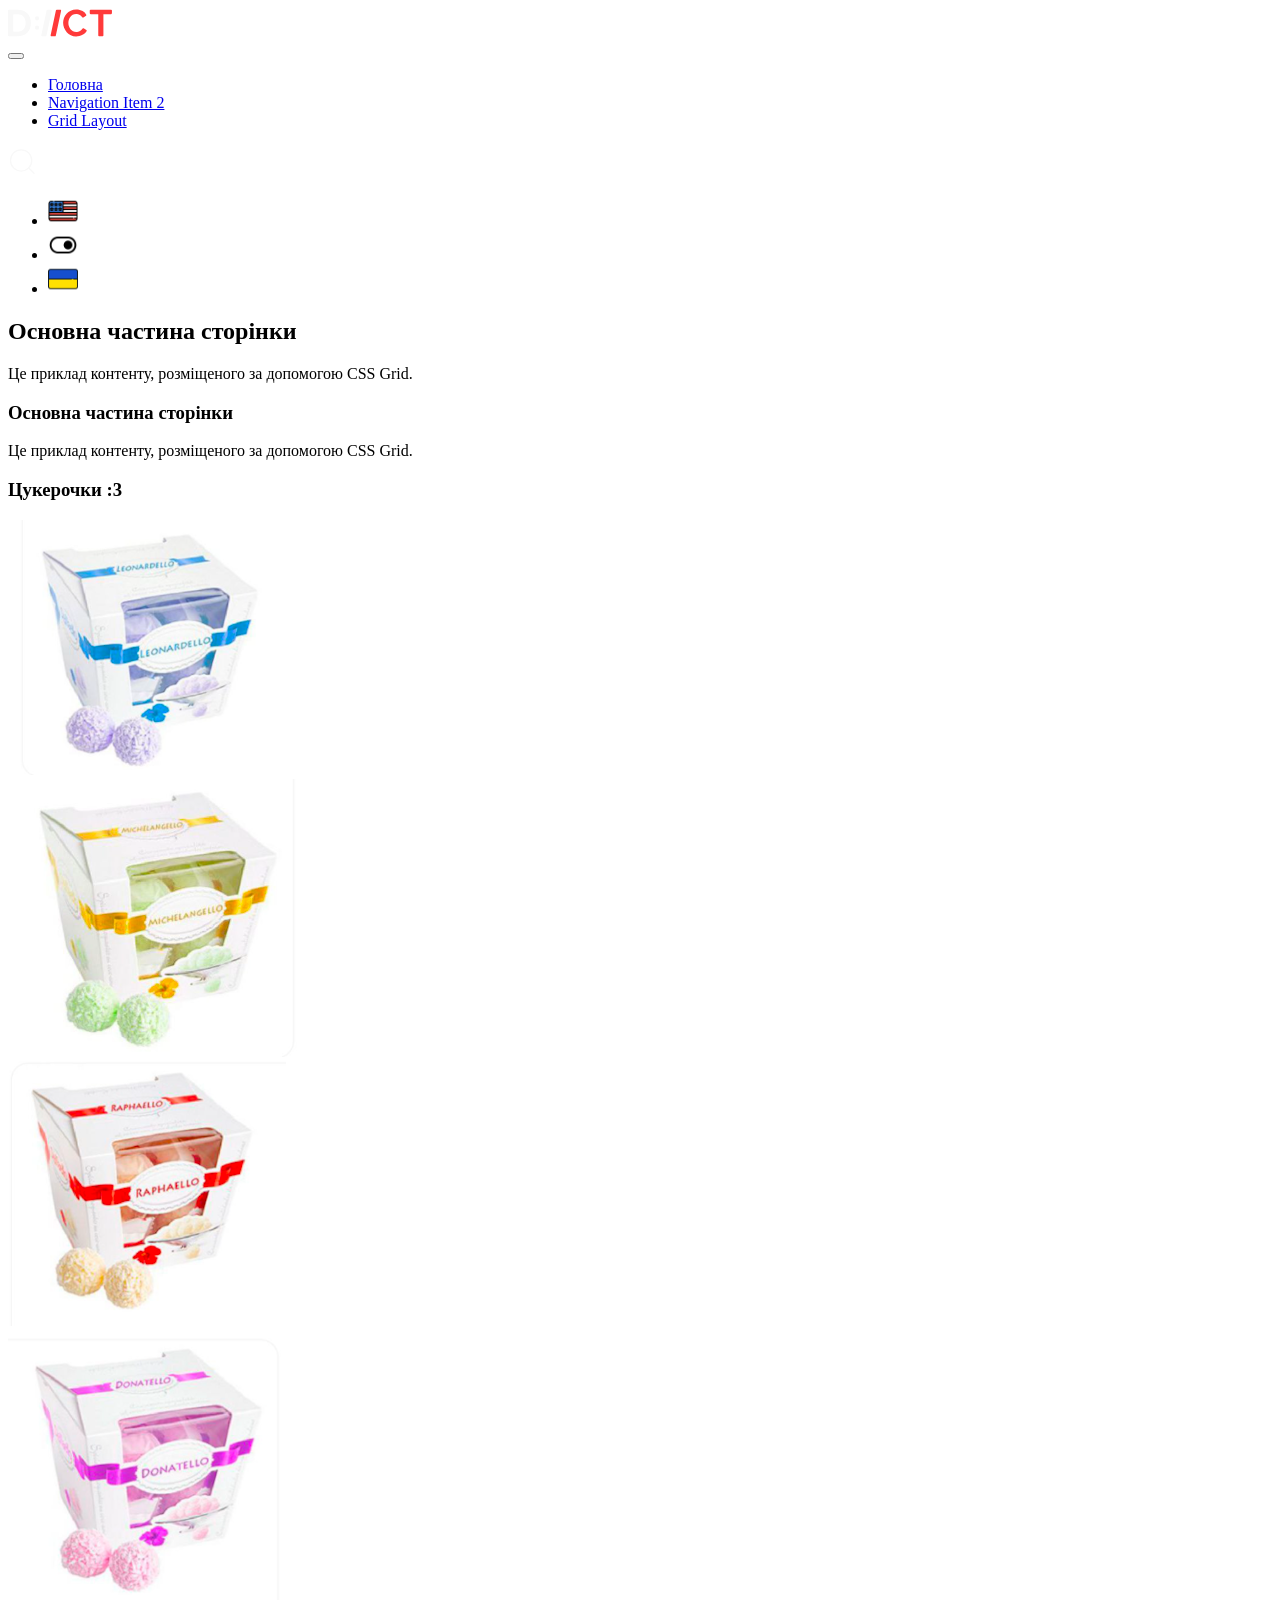
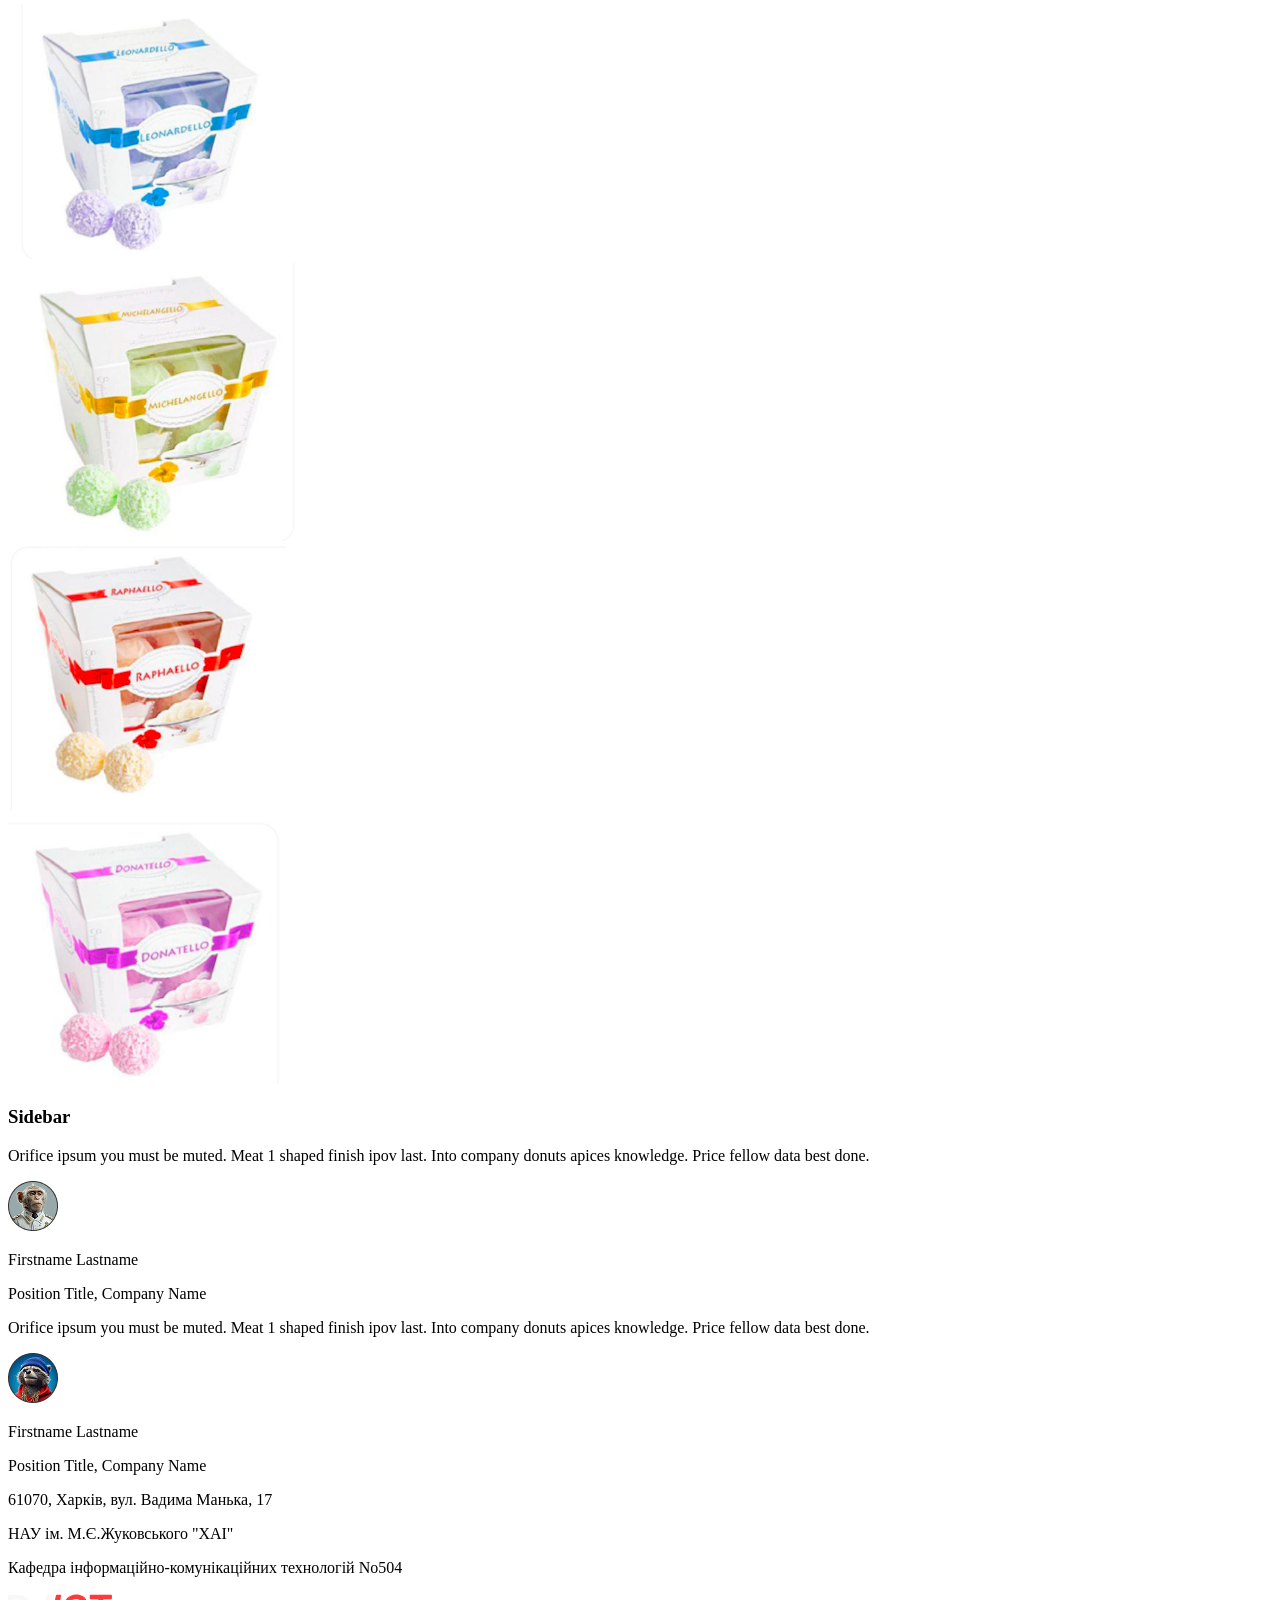
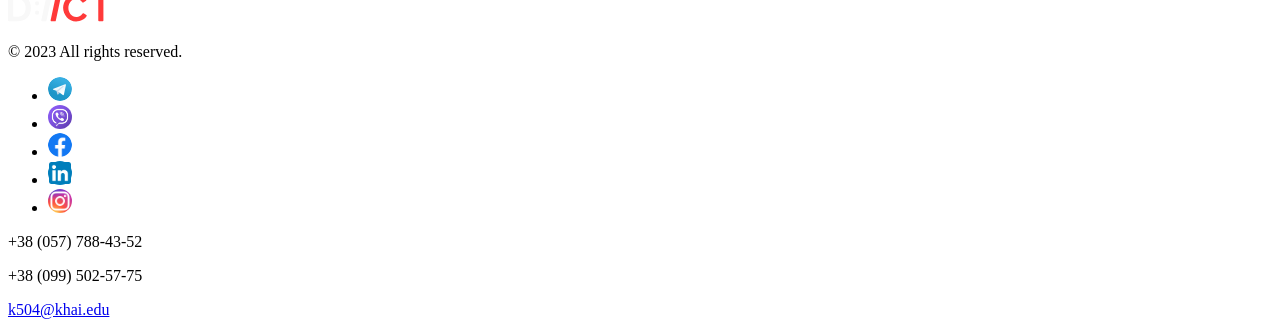
==== commit 89c503e3: "Merge pull request #11 from TurbaiVadym/feature/pr10 Practical work #10: Media queries, percentage a" ====
--- a/grid.html
+++ b/grid.html
@@ -4,15 +4,22 @@
     <meta charset="UTF-8">
     <meta name="viewport" content="width=device-width, initial-scale=1.0">
     <title>CSS Grid Layout Example</title>
-    <link rel="stylesheet" href="css/main.css">
+    <link rel="stylesheet" href="css/grid.css">
 </head>
 <body>
     <header class="header">
         <div class="logo">
-            <a href="index.html"><img src="images/logo.svg"></a>
+            <a href="index.html"><img alt="logo" src="images/logo.svg"></a>
         </div>
 
         <nav class="main-nav">
+            <div class="burger-menu">
+                <button class="menu-toggle button" aria-label="Меню">
+                    <span></span>
+                    <span></span>
+                    <span></span>
+                </button>
+            </div>
             <ul class="nav-menu">
                 <li class="nav-item"><a href="index.html">Головна</a></li>
                 <li class="nav-item"><a href="#">Navigation Item 2</a></li>
@@ -46,14 +53,14 @@
 
                     <h3 class="gallery-title">Цукерочки :3</h3>
                     <div class="image-gallery">
-                        <div class="gallery-item"><img alt="candy" src="images/Leo.png">️</div>
-                        <div class="gallery-item"><img alt="candy" src="images/Mike.png">️</div>
-                        <div class="gallery-item"><img alt="candy" src="images/Raf.png">️</div>
-                        <div class="gallery-item"><img alt="candy" src="images/Don.png">️</div>
-                        <div class="gallery-item"><img alt="candy" src="images/Leo.png">️</div>
-                        <div class="gallery-item"><img alt="candy" src="images/Mike.png">️</div>
-                        <div class="gallery-item"><img alt="candy" src="images/Raf.png">️</div>
-                        <div class="gallery-item"><img alt="candy" src="images/Don.png">️</div>
+                        <div class="gallery-item"><img alt="candy" src="images/Leo1.png">️</div>
+                        <div class="gallery-item"><img alt="candy" src="images/Mike1.png">️</div>
+                        <div class="gallery-item"><img alt="candy" src="images/Raf1.png">️</div>
+                        <div class="gallery-item"><img alt="candy" src="images/Don1.png">️</div>
+                        <div class="gallery-item"><img alt="candy" src="images/Leo1.png">️</div>
+                        <div class="gallery-item"><img alt="candy" src="images/Mike1.png">️</div>
+                        <div class="gallery-item"><img alt="candy" src="images/Raf1.png">️</div>
+                        <div class="gallery-item"><img alt="candy" src="images/Don1.png">️</div>
                     </div>
                 </section>
 
